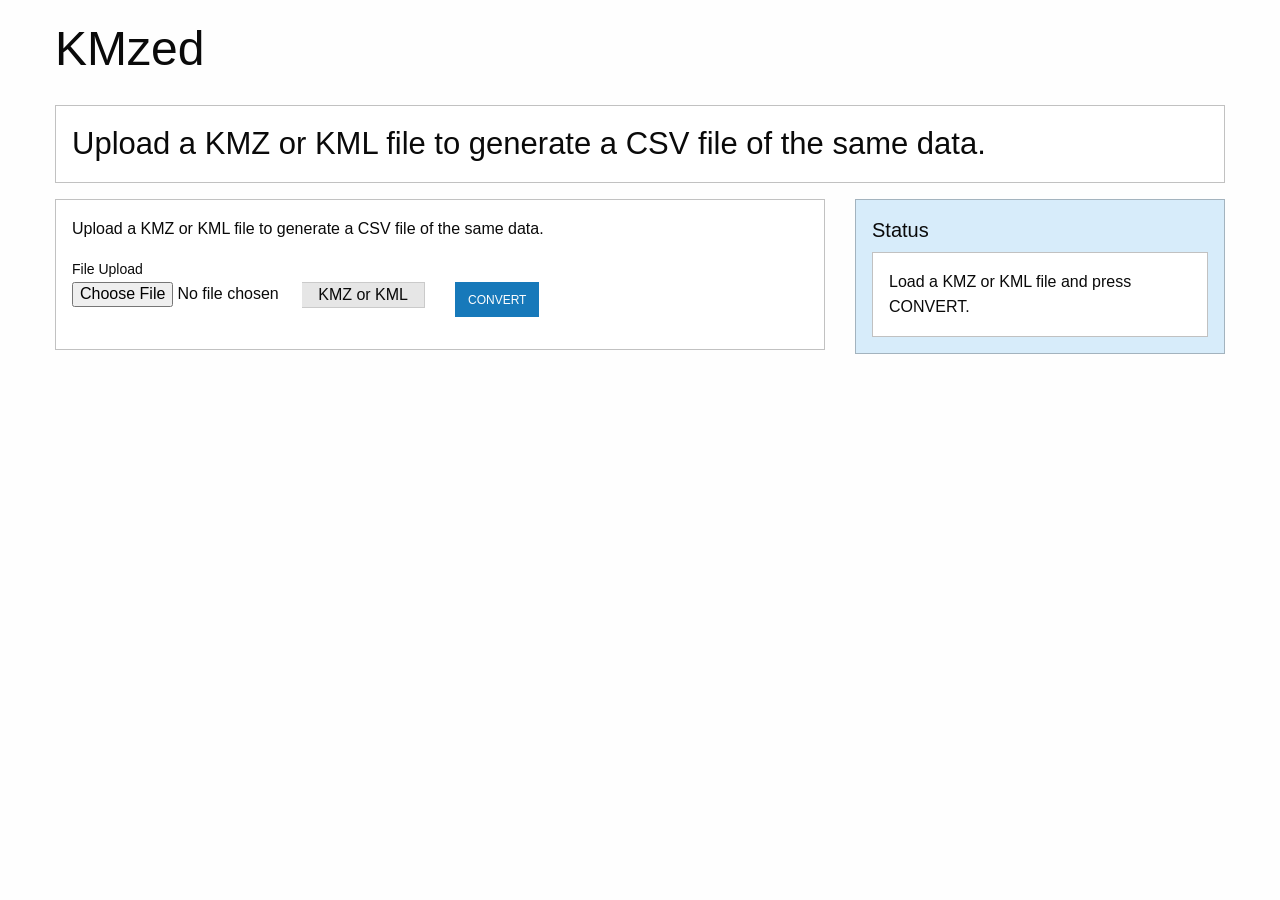
==== kmzed/index.html @ 755dafc7 "added kmzed" ====
<!doctype html>
<html class="no-js" lang="en" dir="ltr">
  <head>
    <meta charset="utf-8">
    <meta http-equiv="x-ua-compatible" content="ie=edge">
    <meta name="viewport" content="width=device-width, initial-scale=1.0">
    <title>KMzed</title>
    <link rel="stylesheet" href="css/foundation.css">
    <link rel="stylesheet" href="css/app.css">
  </head>
<body>

    <div class="grid-container">
      <div class="grid-x grid-padding-x grid-padding-y">
        <div class="large-12 cell">
          <h1>KMzed</h1>
        </div>
      </div>

      <div class="grid-x grid-padding-x">
        <div class="large-12 cell">
          <div class="callout">
            <h3>Upload a KMZ or KML file to generate a CSV file of the same data. </h3>
          </div>
        </div>
      </div>

      <div class="grid-x grid-padding-x">
        <div class="large-8 medium-8 small-12 cell">

          <div class="grid-x grid-padding-x">
            <div class="large-12 cell">
              <div class="callout">
                <p>Upload a KMZ or KML file to generate a CSV file of the same data.</p>

                <form>
                  <div class="grid-x grid-padding-x">

                      <div class="large-6 medium-6 small-12 cell">
                        <label>File Upload</label>
                        <div class="input-group">
                          <input type="file" accept=".kmz,.kml" class="input-group-field" />
                          <span class="input-group-label">KMZ or KML</span>
                        </div>
                      </div>

                      <div class="large-6 medium-6 small-12 cell">
                        <label>&nbsp;</label>
                        <a class="button small" id="convert_btn">CONVERT</a>
                      </div>

                      <div class="large-12 cell" id="save_container">
                        <hr/>
                        <a class="button small" id="save_btn">SAVE CSV</a>
                      </div>
                    
                  </div>
                </form>

              </div>
            </div>
          </div>

        </div>
        <div class="large-4 medium-4 small-12 cell">
          <div class="callout primary">
            <h5>Status</h5>
            <div class="callout">
              <p id="status">Load a KMZ or KML file and press CONVERT.</p></div>
          </div>
      </div>
    </div>


    <script src="js/vendor/jquery.js"></script>
    <script src="js/vendor/what-input.js"></script>
    <script src="js/vendor/foundation.js"></script>
    <script src="js/jszip.js"></script>
    <script src="js/app.js?id=1"></script>
  </body>
</html>
---- kmzed/css/app.css ----
#save_container {
    display: none;
}
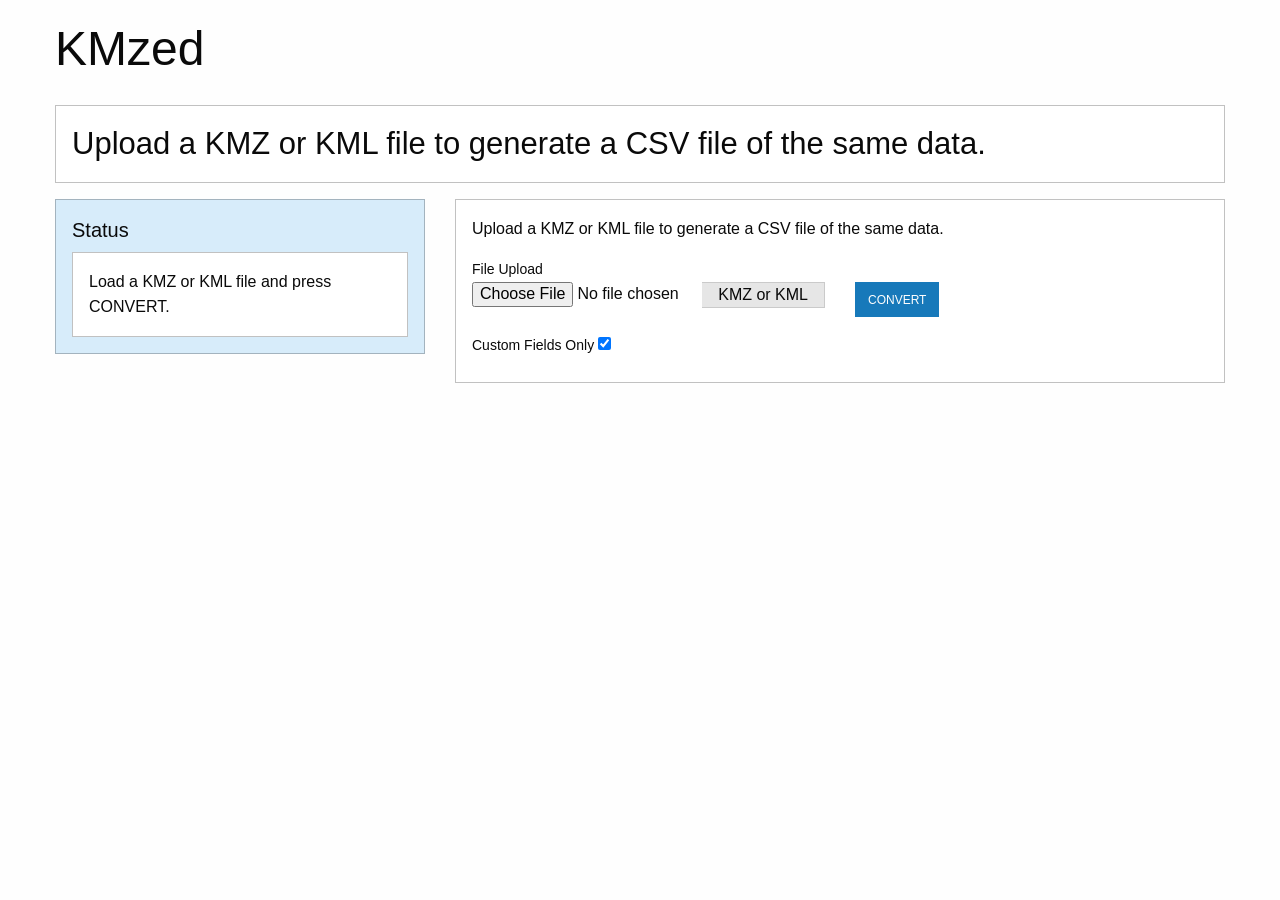
==== commit f90315f6: "Added custom fields option" ====
--- a/kmzed/index.html
+++ b/kmzed/index.html
@@ -27,6 +27,15 @@
       </div>
 
       <div class="grid-x grid-padding-x">
+
+        <div class="large-4 medium-4 small-12 cell">
+          <div class="callout primary">
+            <h5>Status</h5>
+            <div class="callout">
+              <p id="status">Load a KMZ or KML file and press CONVERT.</p></div>
+          </div>
+        </div>
+
         <div class="large-8 medium-8 small-12 cell">
 
           <div class="grid-x grid-padding-x">
@@ -50,6 +59,12 @@
                         <a class="button small" id="convert_btn">CONVERT</a>
                       </div>
 
+                      <div class="large-12 cell">
+                        <label>Custom Fields Only
+                          <input type="checkbox" id="custom_fields_only" value="custom_fields_only" checked />
+                        </label>
+                      </div>
+
                       <div class="large-12 cell" id="save_container">
                         <hr/>
                         <a class="button small" id="save_btn">SAVE CSV</a>
@@ -63,13 +78,6 @@
           </div>
 
         </div>
-        <div class="large-4 medium-4 small-12 cell">
-          <div class="callout primary">
-            <h5>Status</h5>
-            <div class="callout">
-              <p id="status">Load a KMZ or KML file and press CONVERT.</p></div>
-          </div>
-      </div>
     </div>
 
 
@@ -77,6 +85,6 @@
     <script src="js/vendor/what-input.js"></script>
     <script src="js/vendor/foundation.js"></script>
     <script src="js/jszip.js"></script>
-    <script src="js/app.js?id=1"></script>
+    <script src="js/app.js?id=10"></script>
   </body>
 </html>
